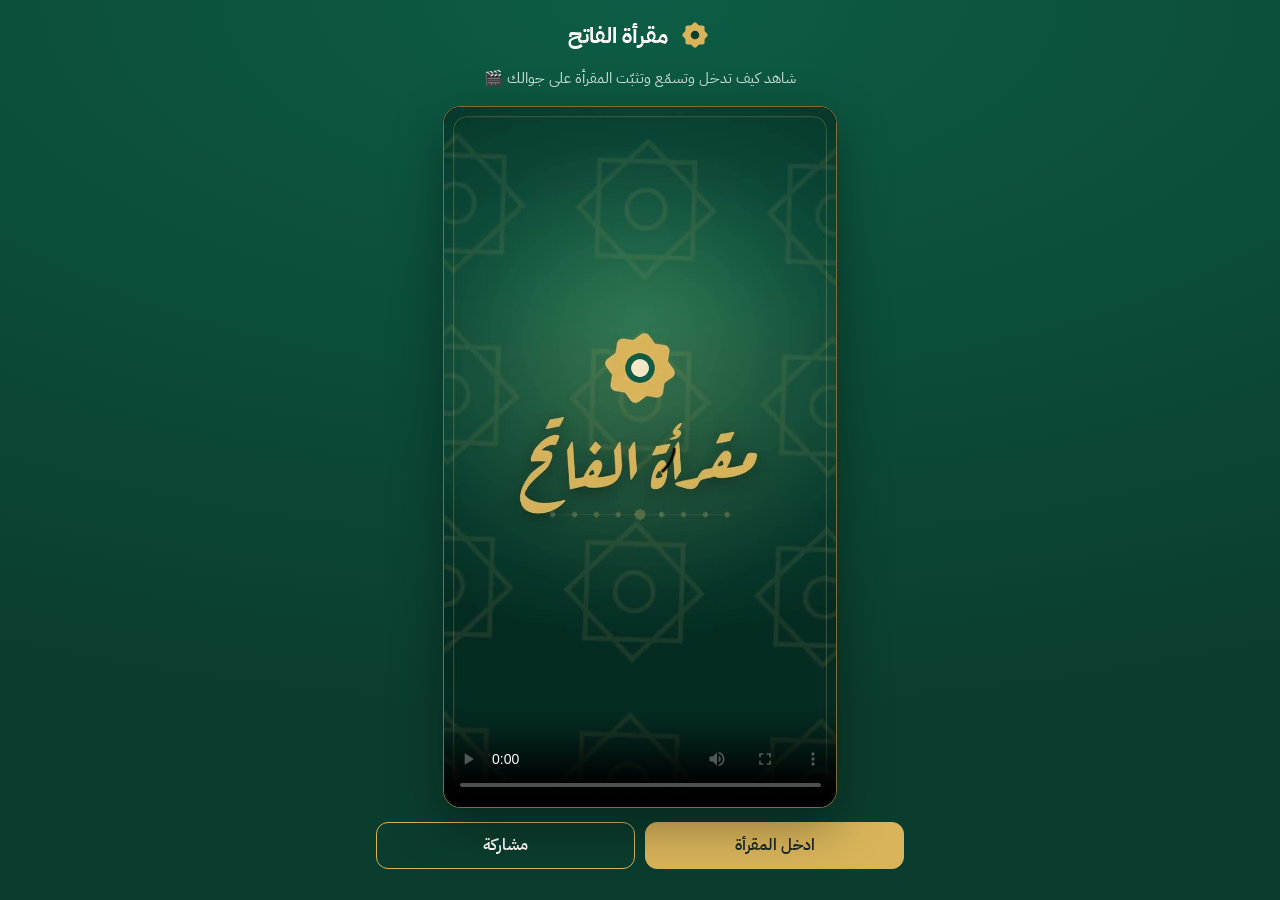
==== promo/index.html @ a139ad5e "تذكّر كلمة السر للطالب والمعلم، رئيسية بلا الفاتحة مع رموز للمميزات، صفحة فيديو الشرح ورمزه على بطاق" ====
<!doctype html>
<html lang="ar" dir="rtl">
<head>
<meta charset="utf-8">
<meta name="viewport" content="width=device-width, initial-scale=1, viewport-fit=cover">
<title>مقرأة الفاتح · طريقة الاستخدام</title>
<meta name="description" content="فيديو قصير يشرح للطالب طريقة استخدام مقرأة الفاتح: الدخول بالرمز، التسميع، الدرجات، وتثبيت المقرأة على الجوال.">
<meta name="theme-color" content="#0b3d2e">
<meta property="og:title" content="مقرأة الفاتح · طريقة الاستخدام">
<meta property="og:image" content="poster.jpg">
<link rel="preconnect" href="https://fonts.googleapis.com">
<link rel="preconnect" href="https://fonts.gstatic.com" crossorigin>
<link rel="stylesheet" href="https://fonts.googleapis.com/css2?family=IBM+Plex+Sans+Arabic:wght@400;600;700&display=swap">
<style>
  :root { --bg: #0b3d2e; --bg2: #0d5c46; --gold: #d9b45a; --ink: #fffdf7; --muted: #cfe0d8; }
  * { box-sizing: border-box; }
  html, body { margin: 0; min-height: 100%; background: radial-gradient(120% 80% at 50% 0%, var(--bg2), var(--bg)); color: var(--ink); font-family: 'IBM Plex Sans Arabic', 'Segoe UI', Tahoma, sans-serif; }
  main { max-width: 560px; margin: 0 auto; padding: max(18px, env(safe-area-inset-top)) 16px 28px; display: flex; flex-direction: column; gap: 14px; align-items: stretch; }
  header { display: flex; align-items: center; gap: 10px; justify-content: center; }
  header svg { width: 34px; height: 34px; }
  h1 { margin: 0; font-size: 22px; font-weight: 700; }
  p { margin: 0; color: var(--muted); text-align: center; font-size: 15px; line-height: 1.7; }
  .vid { position: relative; max-height: 78vh; aspect-ratio: 9 / 16; margin: 0 auto; border-radius: 18px; overflow: hidden; border: 1.5px solid color-mix(in srgb, var(--gold) 60%, transparent); box-shadow: 0 18px 50px rgba(0,0,0,.35); background: #000; }
  .vid video { width: 100%; height: 100%; display: block; object-fit: contain; background: #000; }
  .row { display: flex; gap: 10px; }
  .btn { flex: 1; display: inline-flex; justify-content: center; align-items: center; gap: 8px; padding: 13px 16px; border-radius: 12px; font-family: inherit; font-size: 16px; font-weight: 600; line-height: 1.2; text-decoration: none; border: 1.5px solid var(--gold); color: var(--ink); background: transparent; cursor: pointer; }
  .btn.primary { background: var(--gold); color: #1d2a24; border-color: var(--gold); }
  .vid { width: min(100%, calc(78vh * 9 / 16)); }
</style>
</head>
<body>
<main>
  <header>
    <svg viewBox="0 0 32 32" aria-hidden="true"><g fill="#d9b45a"><rect x="7" y="7" width="18" height="18" rx="2"/><rect x="7" y="7" width="18" height="18" rx="2" transform="rotate(45 16 16)"/></g><circle cx="16" cy="16" r="4" fill="#0b3d2e"/></svg>
    <h1>مقرأة الفاتح</h1>
  </header>
  <p>شاهد كيف تدخل وتسمّع وتثبّت المقرأة على جوالك 🎬</p>
  <div class="vid"><video src="maqraa-alfateh.mp4" poster="poster.jpg" controls playsinline preload="metadata"></video></div>
  <div class="row">
    <a class="btn primary" href="../#/student">ادخل المقرأة</a>
    <button class="btn" type="button" id="share">مشاركة</button>
  </div>
</main>
<script>
  const b = document.getElementById('share');
  b.onclick = async () => {
    const data = { title: 'مقرأة الفاتح', text: 'طريقة استخدام مقرأة الفاتح', url: location.href };
    try {
      if (navigator.share) await navigator.share(data);
      else { await navigator.clipboard.writeText(location.href); b.textContent = 'نُسخ الرابط ✓'; }
    } catch {}
  };
</script>
</body>
</html>
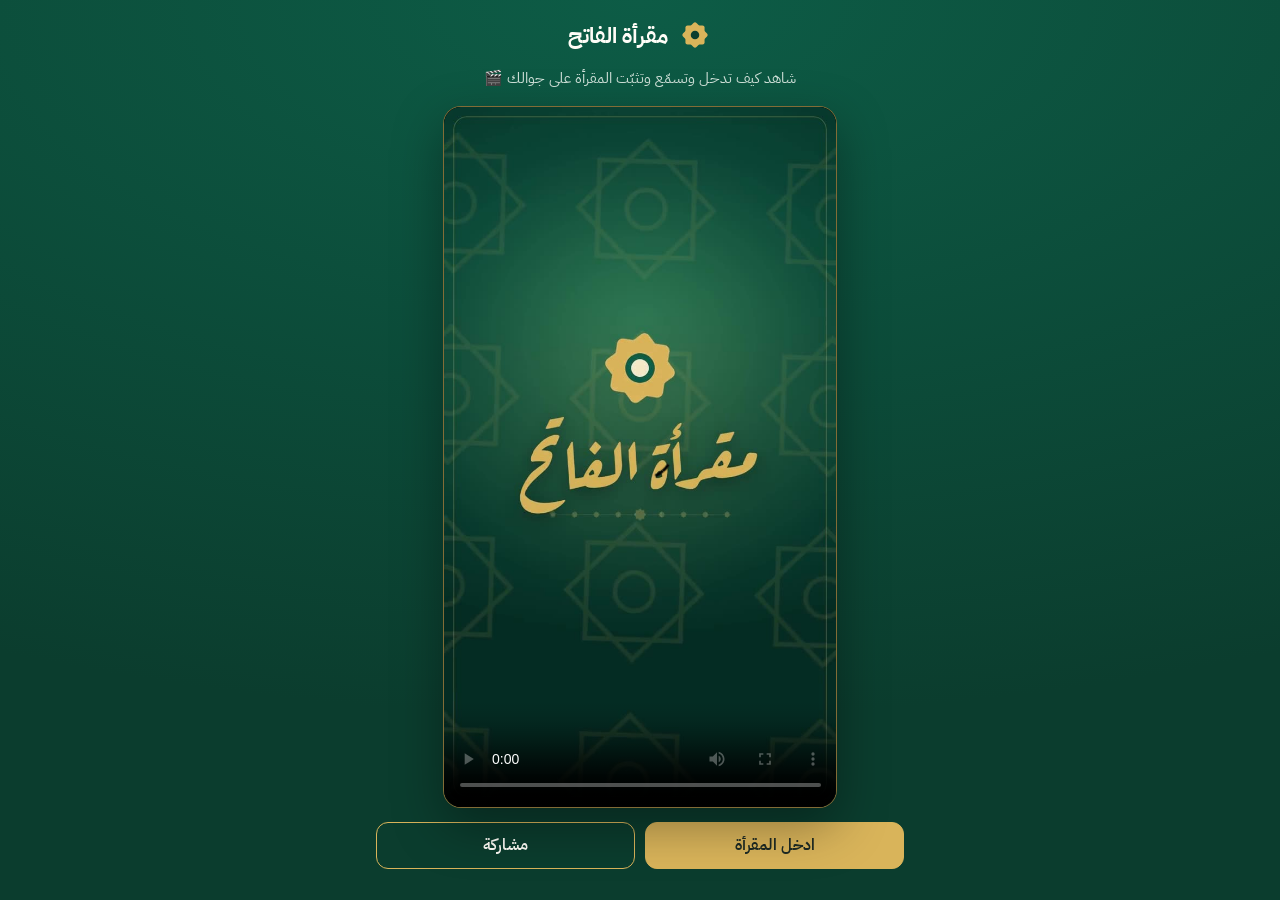
==== commit 1a07f974: "فيديو «دليل الطالب» الجديد في صفحة guide/ ورمزه في بطاقة الطالب بدل فيديو الشرح القديم، والتطبيق الم" ====
--- a/promo/index.html
+++ b/promo/index.html
@@ -37,7 +37,7 @@
   <p>شاهد كيف تدخل وتسمّع وتثبّت المقرأة على جوالك 🎬</p>
   <div class="vid"><video src="maqraa-alfateh.mp4" poster="poster.jpg" controls playsinline preload="metadata"></video></div>
   <div class="row">
-    <a class="btn primary" href="../#/student">ادخل المقرأة</a>
+    <a class="btn primary" href="../">ادخل المقرأة</a>
     <button class="btn" type="button" id="share">مشاركة</button>
   </div>
 </main>
